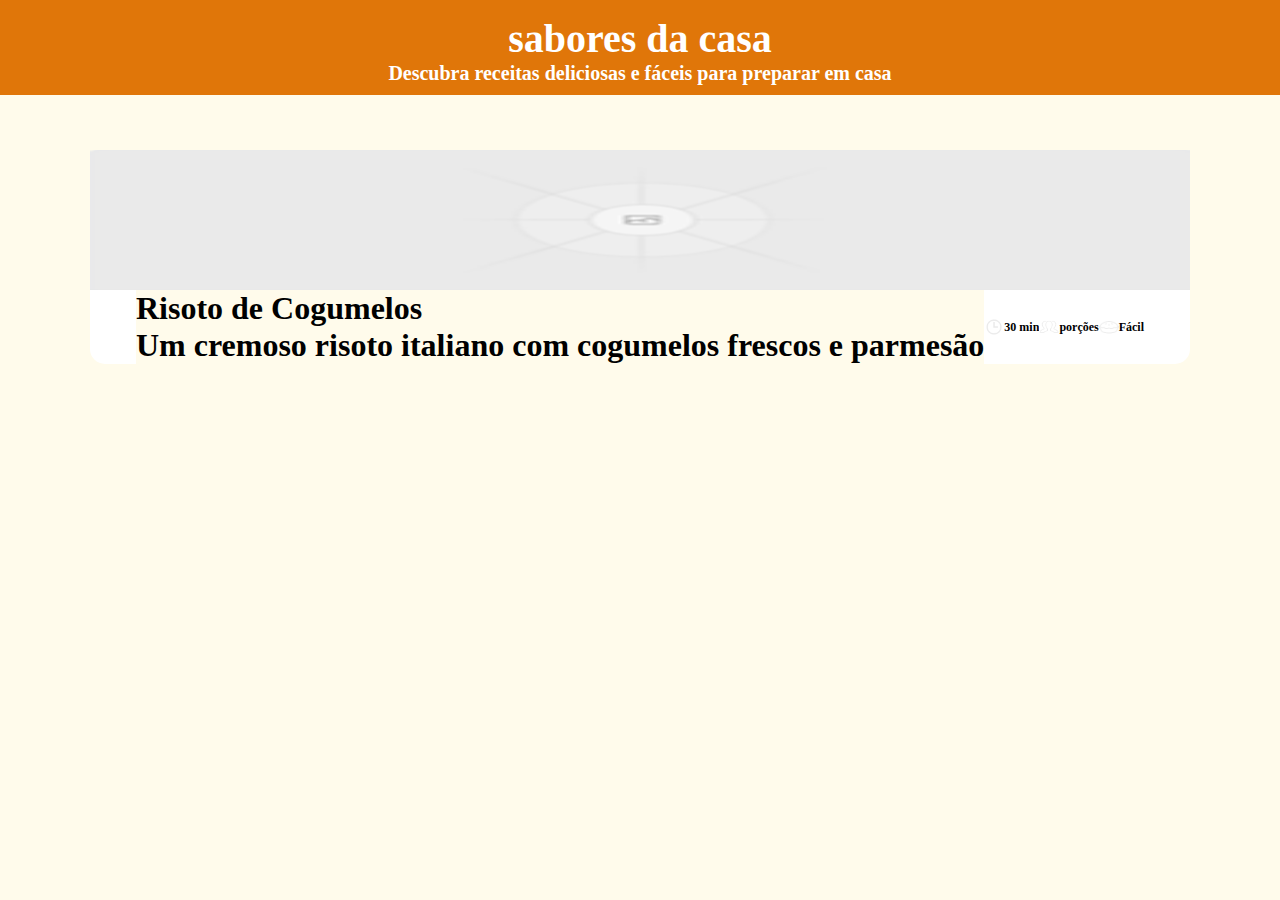
==== index.html @ 42d72454 "primeiro" ====
<!DOCTYPE html>
<html lang="pt-br">
<head>
    <meta charset="UTF-8">
    <meta name="viewport" content="width=device-width, initial-scale=1.0">
    <link rel="stylesheet" href="estilo.css">
    <title>sabores da casa</title>
</head>
<body>
    <header class="header-estilo">
        <h1 class="header_sabor">sabores da casa</h1>
        <h1 class="header_descu">Descubra receitas deliciosas e fáceis para preparar em casa</h1>
    </header>    

    <main class="main-produtos">
        <div class="adiciona-div1">
            <div class="adiciona">
                <img class="pao" src="./img/thumbnail 1.png">
                <div>
                <h1>Risoto de Cogumelos </h1>
                <h1>Um cremoso risoto italiano com 
                cogumelos frescos e parmesão</h1>
                </div>
                <div class="grupo-icon">
                    <div class="grupo-icon1">
                        <img class="img-icon" src="./img/rel.png">
                        <h1 class="h1-icon">30 min</h1>
                    </div>
                    <div class="grupo-icon1">
                        <img class="img-icon" src="./img/pes.png">
                        <h1 class="h1-icon">porções</h1>
                    </div>
                    <div class="grupo-icon1">
                        <img class="img-icon" src="./img/tor.png">
                        <h1 class="h1-icon">Fácil</h1>
                    </div>
                </div>
            </div>
        </div>
    </main>
</body>
</html>
---- estilo.css ----
*{
    margin: 0;
    font-family: 'Roboto';
    background-color: #fffbeb;
}
.header-estilo{
    background-color: #E07609;
    text-align: center;
    border: 10px solid #E07609;
    color: #FFFFFF;
}
.header_sabor{
    background-color: #E07609;
    margin-top: 5px;
    font-size: 40px;
}
.header_descu{
    background-color: #E07609;
    font-size: 20px;
}
.main_recei{
    color:#92400e ;
    text-align: center;
}
.main-produtos {
    flex: 1;
}
.adiciona-div1{
    margin: 90px;
    margin-top: 55px;
}
.adiciona{
    border-radius: 15px;
    /* height: 280px; */
    /* width: 220px; */
    background-color: #FFFFFF;
    /* margin-top: 5px; */
    /* font-size: 10px; */
    display: flex;
    flex-wrap: wrap;
    justify-content: center;
    /* font-family: "Julius Sans One", serif; */
    font-weight: 600;
    font-style: normal;
    justify-content: center;
    font-style: normal;
    justify-content: center;
    align-content: center;
}
.pao{
    /* margin-top: 15px; */
    height: 140px;
    width: 100%;
}
.ponto-adic{
    font-size: 8px;
    margin-top: 20px;
}
.img-icon{
    width: 20px;
    background-color: #FFFFFF;
}
.h1-icon{
    font-size: 12px;
    background-color: #FFFFFF;
}
.grupo-icon{
    display: flex;
    background-color: #FFFFFF;
} 
.grupo-icon1{
    background-color: #FFFFFF;
    display: flex;
    align-items: center;
}
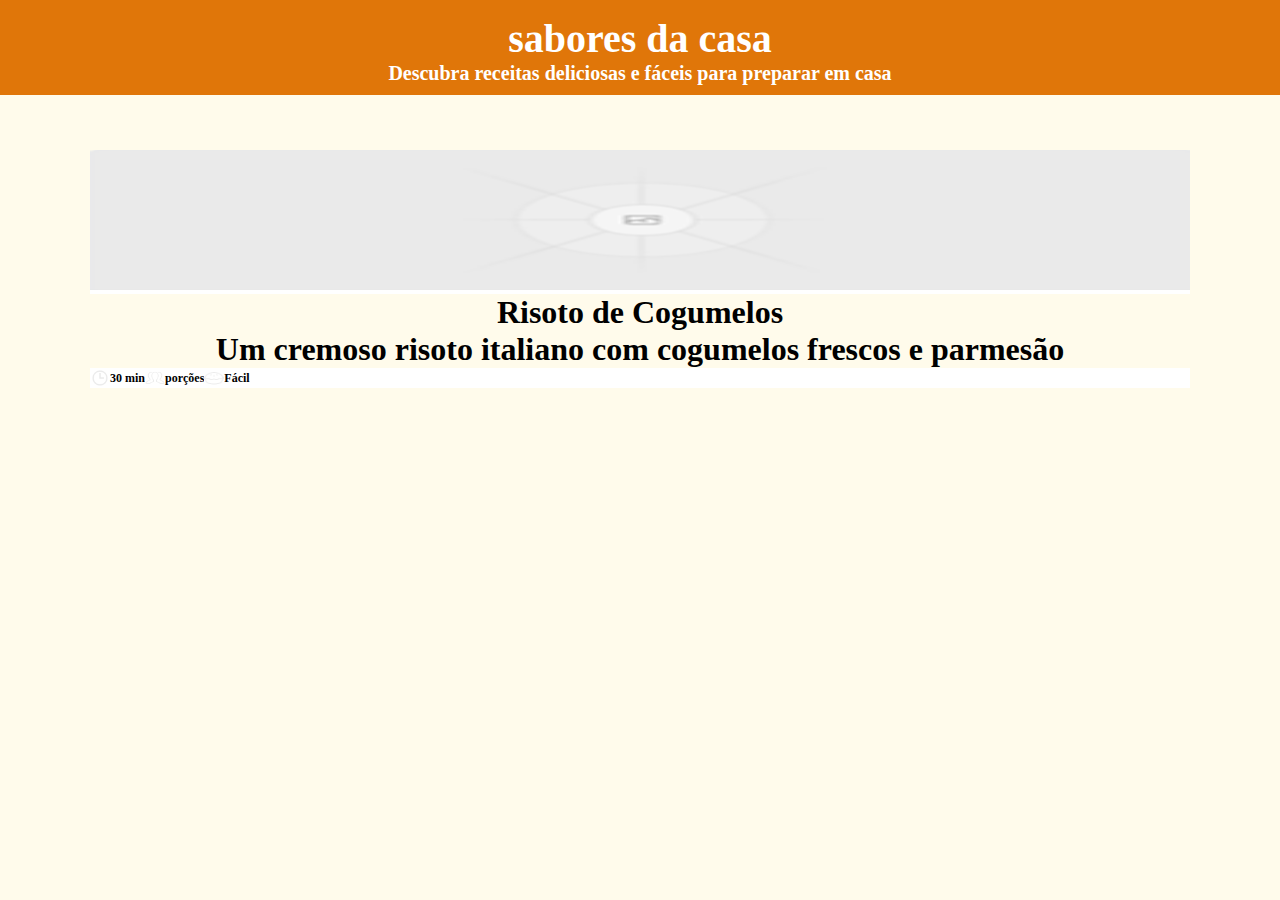
==== commit 37148440: "novo" ====
--- a/index.html
+++ b/index.html
@@ -16,7 +16,7 @@
         <div class="adiciona-div1">
             <div class="adiciona">
                 <img class="pao" src="./img/thumbnail 1.png">
-                <div>
+                <div class="texto-pro">
                 <h1>Risoto de Cogumelos </h1>
                 <h1>Um cremoso risoto italiano com 
                 cogumelos frescos e parmesão</h1>
--- a/estilo.css
+++ b/estilo.css
@@ -36,7 +36,7 @@
     background-color: #FFFFFF;
     /* margin-top: 5px; */
     /* font-size: 10px; */
-    display: flex;
+    /* display: flex; */
     flex-wrap: wrap;
     justify-content: center;
     /* font-family: "Julius Sans One", serif; */
@@ -73,3 +73,6 @@
     display: flex;
     align-items: center;
 } 
+.texto-pro{
+    text-align: center;
+}
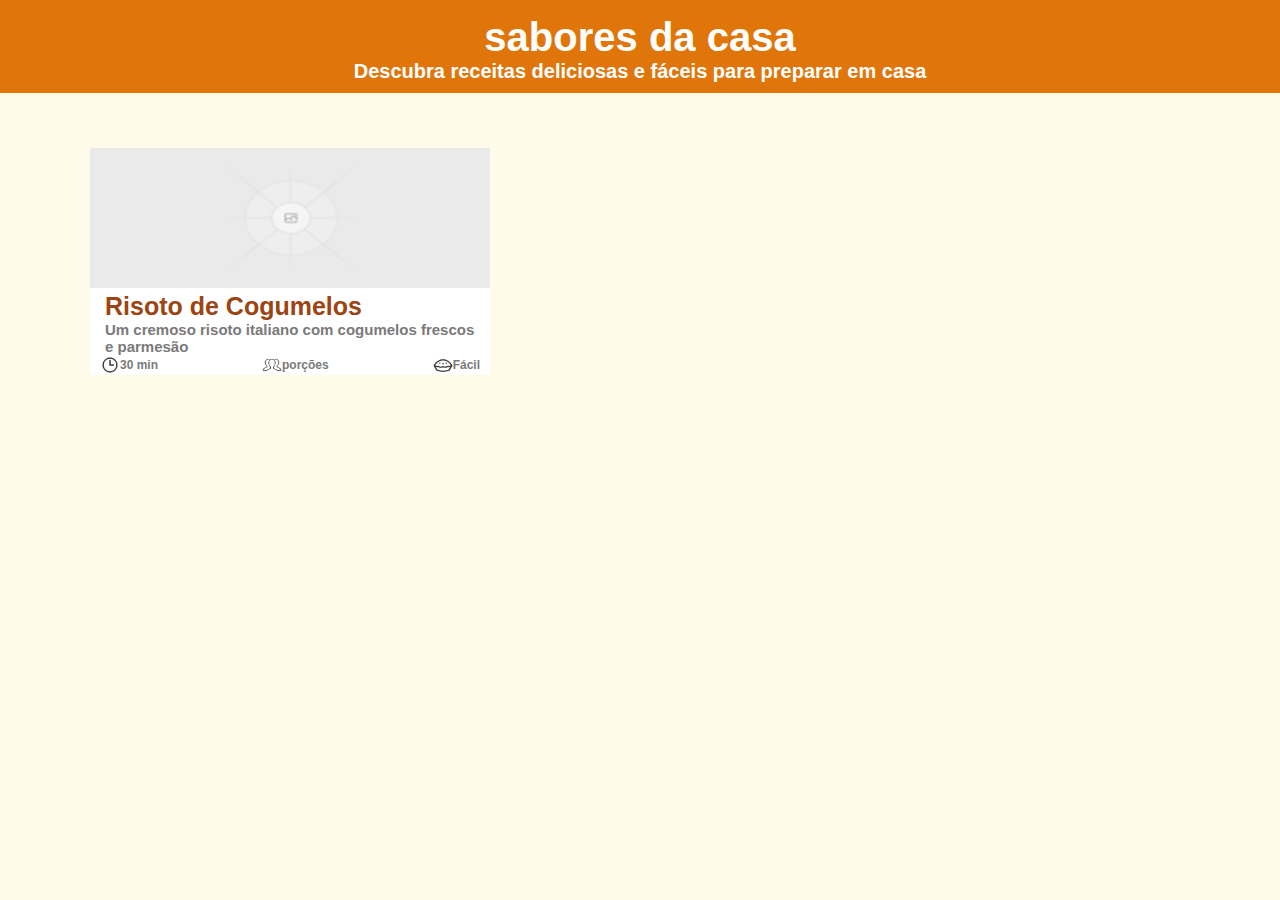
==== commit b12219b1: "nooovo" ====
--- a/index.html
+++ b/index.html
@@ -16,9 +16,10 @@
         <div class="adiciona-div1">
             <div class="adiciona">
                 <img class="pao" src="./img/thumbnail 1.png">
+                <div class="texto-pro1">
                 <div class="texto-pro">
-                <h1>Risoto de Cogumelos </h1>
-                <h1>Um cremoso risoto italiano com 
+                <h1 class="cima">Risoto de Cogumelos </h1>
+                <h1 class="baixo">Um cremoso risoto italiano com 
                 cogumelos frescos e parmesão</h1>
                 </div>
                 <div class="grupo-icon">
@@ -36,6 +37,7 @@
                     </div>
                 </div>
             </div>
+            </div>
         </div>
     </main>
 </body>
--- a/estilo.css
+++ b/estilo.css
@@ -1,7 +1,10 @@
 *{
     margin: 0;
-    font-family: 'Roboto';
-    background-color: #fffbeb;
+    font-family: sans-serif;
+    background-color: #FFFBEB;
+}
+:root{
+    --tamanho:400px;
 }
 .header-estilo{
     background-color: #E07609;
@@ -30,10 +33,11 @@
     margin-top: 55px;
 }
 .adiciona{
+    width: var(--tamanho);
     border-radius: 15px;
     /* height: 280px; */
     /* width: 220px; */
-    background-color: #FFFFFF;
+    background-color: #ffffff;
     /* margin-top: 5px; */
     /* font-size: 10px; */
     /* display: flex; */
@@ -50,7 +54,7 @@
 .pao{
     /* margin-top: 15px; */
     height: 140px;
-    width: 100%;
+    width: var(--tamanho);
 }
 .ponto-adic{
     font-size: 8px;
@@ -62,11 +66,14 @@
 }
 .h1-icon{
     font-size: 12px;
+    color: #7A7A7A;
     background-color: #FFFFFF;
 }
 .grupo-icon{
     display: flex;
     background-color: #FFFFFF;
+    justify-content: space-between;    
+    width: 95%;
 } 
 .grupo-icon1{
     background-color: #FFFFFF;
@@ -74,5 +81,30 @@
     align-items: center;
 } 
 .texto-pro{
-    text-align: center;
+    /* text-align: center; */
+    /* margin-left: 15px;
+    display: flex;
+    flex-wrap: wrap;
+    justify-content: flex-start; */
+    background-color: #ffffff;
+    margin-left: 15px;
+    margin-right: 15px;
 }
+.texto-pro1{
+    display: flex;
+    /* flex-wrap: wrap; */
+    /* justify-content: space-evenly; */
+    background-color: #ffffff;
+    flex-direction: column;
+    align-items: center;
+}
+.cima{
+    font-size: 25px;
+    color: #9C4512;
+    background-color: #ffffff;
+}
+.baixo{
+    font-size: 15px;
+    color: #7A7A7A;
+    background-color: #ffffff;
+}
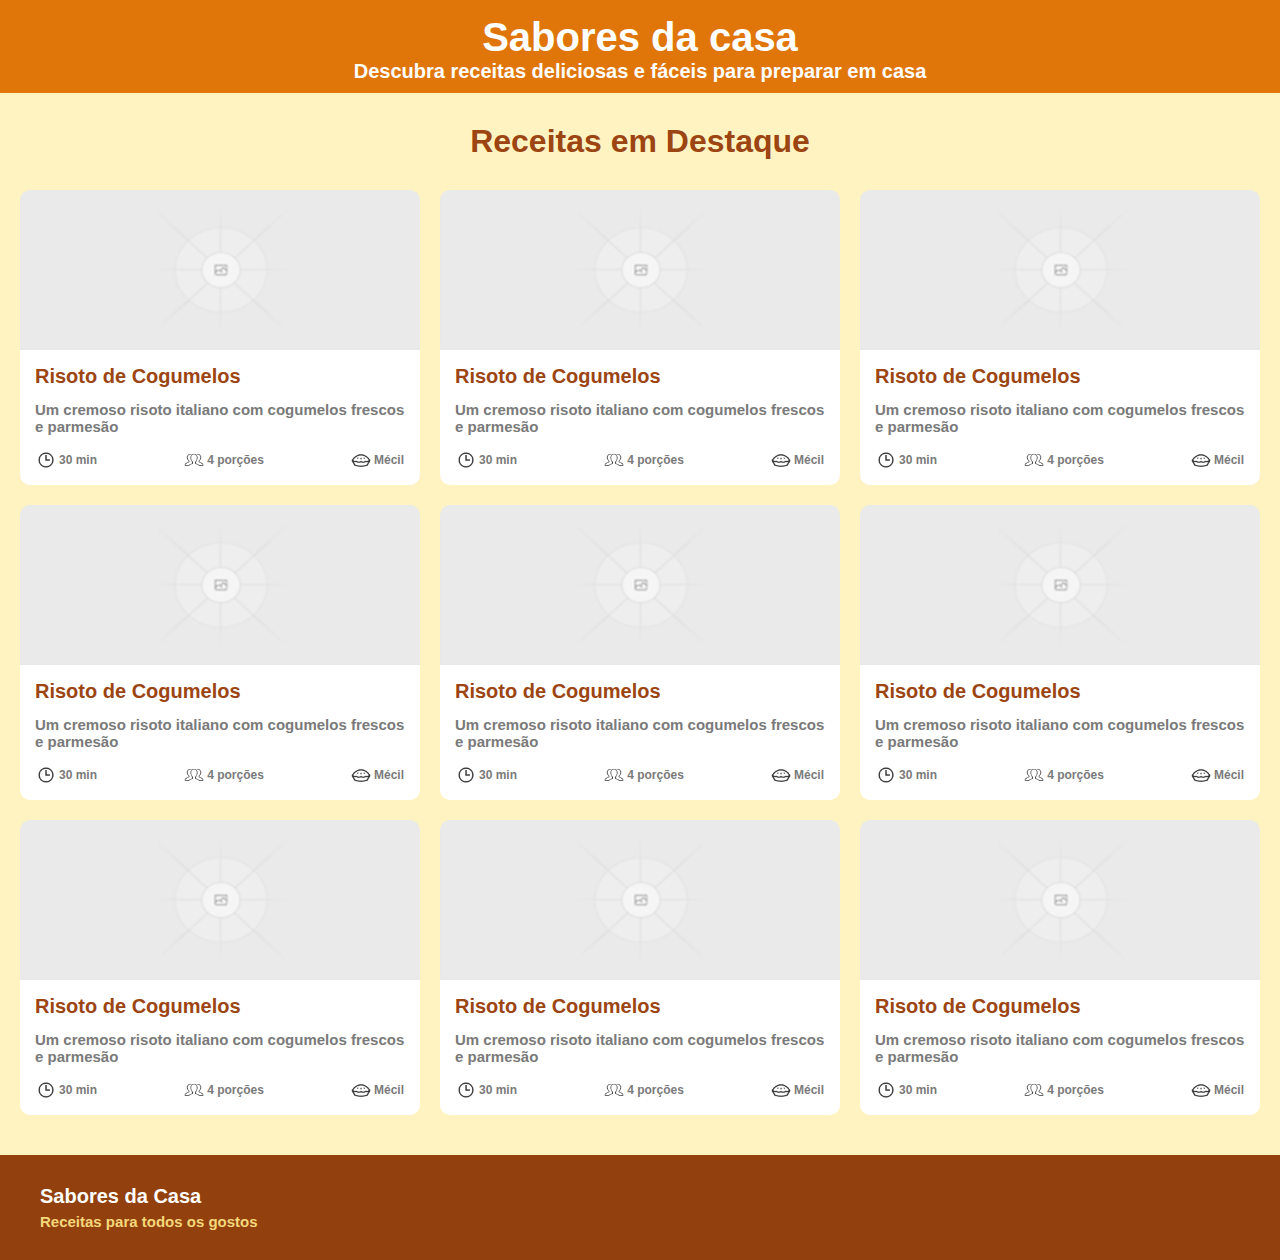
==== commit de48aed8: "novagv" ====
--- a/index.html
+++ b/index.html
@@ -1,44 +1,290 @@
 <!DOCTYPE html>
 <html lang="pt-br">
+
 <head>
     <meta charset="UTF-8">
     <meta name="viewport" content="width=device-width, initial-scale=1.0">
     <link rel="stylesheet" href="estilo.css">
     <title>sabores da casa</title>
 </head>
+
 <body>
     <header class="header-estilo">
-        <h1 class="header_sabor">sabores da casa</h1>
+        <h1 class="header_sabor">Sabores da casa</h1>
         <h1 class="header_descu">Descubra receitas deliciosas e fáceis para preparar em casa</h1>
-    </header>    
-
+    </header>
+    <div class="h1-destaque">
+        <h1>Receitas em Destaque</h1>
+    </div>
     <main class="main-produtos">
-        <div class="adiciona-div1">
-            <div class="adiciona">
-                <img class="pao" src="./img/thumbnail 1.png">
-                <div class="texto-pro1">
-                <div class="texto-pro">
-                <h1 class="cima">Risoto de Cogumelos </h1>
-                <h1 class="baixo">Um cremoso risoto italiano com 
-                cogumelos frescos e parmesão</h1>
-                </div>
-                <div class="grupo-icon">
-                    <div class="grupo-icon1">
-                        <img class="img-icon" src="./img/rel.png">
-                        <h1 class="h1-icon">30 min</h1>
-                    </div>
-                    <div class="grupo-icon1">
-                        <img class="img-icon" src="./img/pes.png">
-                        <h1 class="h1-icon">porções</h1>
-                    </div>
-                    <div class="grupo-icon1">
-                        <img class="img-icon" src="./img/tor.png">
-                        <h1 class="h1-icon">Fácil</h1>
-                    </div>
-                </div>
-            </div>
-            </div>
+        <a href="./receita.html">
+            <div class="adiciona-div1">
+                <div class="adiciona">
+                    <img class="pao" src="./img/thumbnail 1.png">
+                    <div class="texto-pro1">
+                        <div class="texto-pro">
+                            <h1 class="cima">Risoto de Cogumelos </h1>
+                            <h1 class="baixo">Um cremoso risoto italiano com
+                                cogumelos frescos e parmesão</h1>
+                        </div>
+                        <div class="grupo-icon">
+                            <div class="grupo-icon1">
+                                <img class="img-icon" src="./img/rel.png">
+                                <h1 class="h1-icon">30 min</h1>
+                            </div>
+                            <div class="grupo-icon1">
+                                <img class="img-icon" src="./img/pes.png">
+                                <h1 class="h1-icon">4 porções</h1>
+                            </div>
+                            <div class="grupo-icon1">
+                                <img class="img-icon" src="./img/tor.png">
+                                <h1 class="h1-icon">Mécil</h1>
+                            </div>
+                        </div>
+                    </div>
+                </div>
+            </div>
+        </a>
+
+        <a href="">
+            <div class="adiciona-div1">
+                <div class="adiciona">
+                    <img class="pao" src="./img/thumbnail 1.png">
+                    <div class="texto-pro1">
+                        <div class="texto-pro">
+                            <h1 class="cima">Risoto de Cogumelos </h1>
+                            <h1 class="baixo">Um cremoso risoto italiano com
+                                cogumelos frescos e parmesão</h1>
+                        </div>
+                        <div class="grupo-icon">
+                            <div class="grupo-icon1">
+                                <img class="img-icon" src="./img/rel.png">
+                                <h1 class="h1-icon">30 min</h1>
+                            </div>
+                            <div class="grupo-icon1">
+                                <img class="img-icon" src="./img/pes.png">
+                                <h1 class="h1-icon">4 porções</h1>
+                            </div>
+                            <div class="grupo-icon1">
+                                <img class="img-icon" src="./img/tor.png">
+                                <h1 class="h1-icon">Mécil</h1>
+                            </div>
+                        </div>
+                    </div>
+                </div>
+            </div>
+        </a>
+
+        <a href="">
+            <div class="adiciona-div1">
+                <div class="adiciona">
+                    <img class="pao" src="./img/thumbnail 1.png">
+                    <div class="texto-pro1">
+                        <div class="texto-pro">
+                            <h1 class="cima">Risoto de Cogumelos </h1>
+                            <h1 class="baixo">Um cremoso risoto italiano com
+                                cogumelos frescos e parmesão</h1>
+                        </div>
+                        <div class="grupo-icon">
+                            <div class="grupo-icon1">
+                                <img class="img-icon" src="./img/rel.png">
+                                <h1 class="h1-icon">30 min</h1>
+                            </div>
+                            <div class="grupo-icon1">
+                                <img class="img-icon" src="./img/pes.png">
+                                <h1 class="h1-icon">4 porções</h1>
+                            </div>
+                            <div class="grupo-icon1">
+                                <img class="img-icon" src="./img/tor.png">
+                                <h1 class="h1-icon">Mécil</h1>
+                            </div>
+                        </div>
+                    </div>
+                </div>
+            </div>
+        </a>
+
+        <a href="">
+            <div class="adiciona-div1">
+                <div class="adiciona">
+                    <img class="pao" src="./img/thumbnail 1.png">
+                    <div class="texto-pro1">
+                        <div class="texto-pro">
+                            <h1 class="cima">Risoto de Cogumelos </h1>
+                            <h1 class="baixo">Um cremoso risoto italiano com
+                                cogumelos frescos e parmesão</h1>
+                        </div>
+                        <div class="grupo-icon">
+                            <div class="grupo-icon1">
+                                <img class="img-icon" src="./img/rel.png">
+                                <h1 class="h1-icon">30 min</h1>
+                            </div>
+                            <div class="grupo-icon1">
+                                <img class="img-icon" src="./img/pes.png">
+                                <h1 class="h1-icon">4 porções</h1>
+                            </div>
+                            <div class="grupo-icon1">
+                                <img class="img-icon" src="./img/tor.png">
+                                <h1 class="h1-icon">Mécil</h1>
+                            </div>
+                        </div>
+                    </div>
+                </div>
+            </div>
+        </a>
+
+        <a href="">
+            <div class="adiciona-div1">
+                <div class="adiciona">
+                    <img class="pao" src="./img/thumbnail 1.png">
+                    <div class="texto-pro1">
+                        <div class="texto-pro">
+                            <h1 class="cima">Risoto de Cogumelos </h1>
+                            <h1 class="baixo">Um cremoso risoto italiano com
+                                cogumelos frescos e parmesão</h1>
+                        </div>
+                        <div class="grupo-icon">
+                            <div class="grupo-icon1">
+                                <img class="img-icon" src="./img/rel.png">
+                                <h1 class="h1-icon">30 min</h1>
+                            </div>
+                            <div class="grupo-icon1">
+                                <img class="img-icon" src="./img/pes.png">
+                                <h1 class="h1-icon">4 porções</h1>
+                            </div>
+                            <div class="grupo-icon1">
+                                <img class="img-icon" src="./img/tor.png">
+                                <h1 class="h1-icon">Mécil</h1>
+                            </div>
+                        </div>
+                    </div>
+                </div>
+            </div>
+        </a>
+
+        <a href="">
+            <div class="adiciona-div1">
+                <div class="adiciona">
+                    <img class="pao" src="./img/thumbnail 1.png">
+                    <div class="texto-pro1">
+                        <div class="texto-pro">
+                            <h1 class="cima">Risoto de Cogumelos </h1>
+                            <h1 class="baixo">Um cremoso risoto italiano com
+                                cogumelos frescos e parmesão</h1>
+                        </div>
+                        <div class="grupo-icon">
+                            <div class="grupo-icon1">
+                                <img class="img-icon" src="./img/rel.png">
+                                <h1 class="h1-icon">30 min</h1>
+                            </div>
+                            <div class="grupo-icon1">
+                                <img class="img-icon" src="./img/pes.png">
+                                <h1 class="h1-icon">4 porções</h1>
+                            </div>
+                            <div class="grupo-icon1">
+                                <img class="img-icon" src="./img/tor.png">
+                                <h1 class="h1-icon">Mécil</h1>
+                            </div>
+                        </div>
+                    </div>
+                </div>
+            </div>
+        </a>
+
+        <a href="">
+            <div class="adiciona-div1">
+                <div class="adiciona">
+                    <img class="pao" src="./img/thumbnail 1.png">
+                    <div class="texto-pro1">
+                        <div class="texto-pro">
+                            <h1 class="cima">Risoto de Cogumelos </h1>
+                            <h1 class="baixo">Um cremoso risoto italiano com
+                                cogumelos frescos e parmesão</h1>
+                        </div>
+                        <div class="grupo-icon">
+                            <div class="grupo-icon1">
+                                <img class="img-icon" src="./img/rel.png">
+                                <h1 class="h1-icon">30 min</h1>
+                            </div>
+                            <div class="grupo-icon1">
+                                <img class="img-icon" src="./img/pes.png">
+                                <h1 class="h1-icon">4 porções</h1>
+                            </div>
+                            <div class="grupo-icon1">
+                                <img class="img-icon" src="./img/tor.png">
+                                <h1 class="h1-icon">Mécil</h1>
+                            </div>
+                        </div>
+                    </div>
+                </div>
+            </div>
+        </a>
+
+        <a href="">
+            <div class="adiciona-div1">
+                <div class="adiciona">
+                    <img class="pao" src="./img/thumbnail 1.png">
+                    <div class="texto-pro1">
+                        <div class="texto-pro">
+                            <h1 class="cima">Risoto de Cogumelos </h1>
+                            <h1 class="baixo">Um cremoso risoto italiano com
+                                cogumelos frescos e parmesão</h1>
+                        </div>
+                        <div class="grupo-icon">
+                            <div class="grupo-icon1">
+                                <img class="img-icon" src="./img/rel.png">
+                                <h1 class="h1-icon">30 min</h1>
+                            </div>
+                            <div class="grupo-icon1">
+                                <img class="img-icon" src="./img/pes.png">
+                                <h1 class="h1-icon">4 porções</h1>
+                            </div>
+                            <div class="grupo-icon1">
+                                <img class="img-icon" src="./img/tor.png">
+                                <h1 class="h1-icon">Mécil</h1>
+                            </div>
+                        </div>
+                    </div>
+                </div>
+            </div>
+        </a>
+
+        <a href="">
+            <div class="adiciona-div1">
+                <div class="adiciona">
+                    <img class="pao" src="./img/thumbnail 1.png">
+                    <div class="texto-pro1">
+                        <div class="texto-pro">
+                            <h1 class="cima">Risoto de Cogumelos </h1>
+                            <h1 class="baixo">Um cremoso risoto italiano com
+                                cogumelos frescos e parmesão</h1>
+                        </div>
+                        <div class="grupo-icon">
+                            <div class="grupo-icon1">
+                                <img class="img-icon" src="./img/rel.png">
+                                <h1 class="h1-icon">30 min</h1>
+                            </div>
+                            <div class="grupo-icon1">
+                                <img class="img-icon" src="./img/pes.png">
+                                <h1 class="h1-icon">4 porções</h1>
+                            </div>
+                            <div class="grupo-icon1">
+                                <img class="img-icon" src="./img/tor.png">
+                                <h1 class="h1-icon">Mécil</h1>
+                            </div>
+                        </div>
+                    </div>
+                </div>
+            </div>
+        </a>
+
+    </main>
+    <footer>
+        <div class="footer">
+            <h1 class="h1-sabo">Sabores da Casa</h1>
+            <h1 class="h1-rece">Receitas para todos os gostos</h1>
         </div>
-    </main>
+    </footer>
 </body>
+
 </html>--- a/estilo.css
+++ b/estilo.css
@@ -1,7 +1,10 @@
 *{
     margin: 0;
     font-family: sans-serif;
-    background-color: #FFFBEB;
+    background-color: #FFF3C2;
+}
+a {
+    text-decoration: none;
 }
 :root{
     --tamanho:400px;
@@ -26,11 +29,16 @@
     text-align: center;
 }
 .main-produtos {
-    flex: 1;
+    /* flex: 1; */
+    display: flex;
+    flex-wrap: wrap;
+    /* justify-content: space-evenly;  */
+    justify-content: center;
+    gap: 20px;
 }
 .adiciona-div1{
-    margin: 90px;
-    margin-top: 55px;
+    /* margin: 90px;
+    margin-top: 55px; */
 }
 .adiciona{
     width: var(--tamanho);
@@ -52,8 +60,10 @@
     align-content: center;
 }
 .pao{
+    border-top-left-radius: 10px;
+    border-top-right-radius: 10px;
     /* margin-top: 15px; */
-    height: 140px;
+    height: 160px;
     width: var(--tamanho);
 }
 .ponto-adic{
@@ -65,15 +75,18 @@
     background-color: #FFFFFF;
 }
 .h1-icon{
+    margin-left: 3px;
     font-size: 12px;
     color: #7A7A7A;
     background-color: #FFFFFF;
 }
 .grupo-icon{
+    margin-top: 15px;
     display: flex;
     background-color: #FFFFFF;
     justify-content: space-between;    
-    width: 95%;
+    width: 92%;
+    margin-bottom: 15px;
 } 
 .grupo-icon1{
     background-color: #FFFFFF;
@@ -91,6 +104,8 @@
     margin-right: 15px;
 }
 .texto-pro1{
+    border-bottom-right-radius: 10px;
+    border-bottom-left-radius: 10px;
     display: flex;
     /* flex-wrap: wrap; */
     /* justify-content: space-evenly; */
@@ -99,12 +114,56 @@
     align-items: center;
 }
 .cima{
-    font-size: 25px;
+    margin-top: 10px;
+    font-size: 20px;
     color: #9C4512;
     background-color: #ffffff;
 }
 .baixo{
+    margin-top: 13px;
     font-size: 15px;
     color: #7A7A7A;
     background-color: #ffffff;
 }
+.h1-destaque{
+    text-align: center;
+    margin: 30px;
+    color: #9C4512;
+}
+.h1-sabo{
+    color: #FFFFFF;
+    font-size: 20px;
+    background-color: #92400E;
+}
+.h1-rece{
+    color: #F5D87A;
+    margin-top: 5px;
+    font-size: 15px;
+    background-color: #92400E;
+}
+.footer{
+    /* margin-left: 15px; */
+    background-color: #92400E;
+}
+footer{
+    margin-top: 40px;
+    background-color: #92400E;
+    border: 30px solid #92400E;
+    border-left-width: 40px;
+}
+a{
+    display: inline-block; /* Permite transformações */
+    text-decoration: none;
+    color: blue;
+    font-size: 18px;
+    font-weight: bold;
+    transition: transform 0.3s ease; /* Suaviza o movimento */
+}
+a:hover{
+    transform: translateY(10px); /* Move 10px para baixo */
+    color: red; /* Muda a cor ao passar o mouse */
+}
+
+/* main{
+    background-color: #FFF3C2;
+} */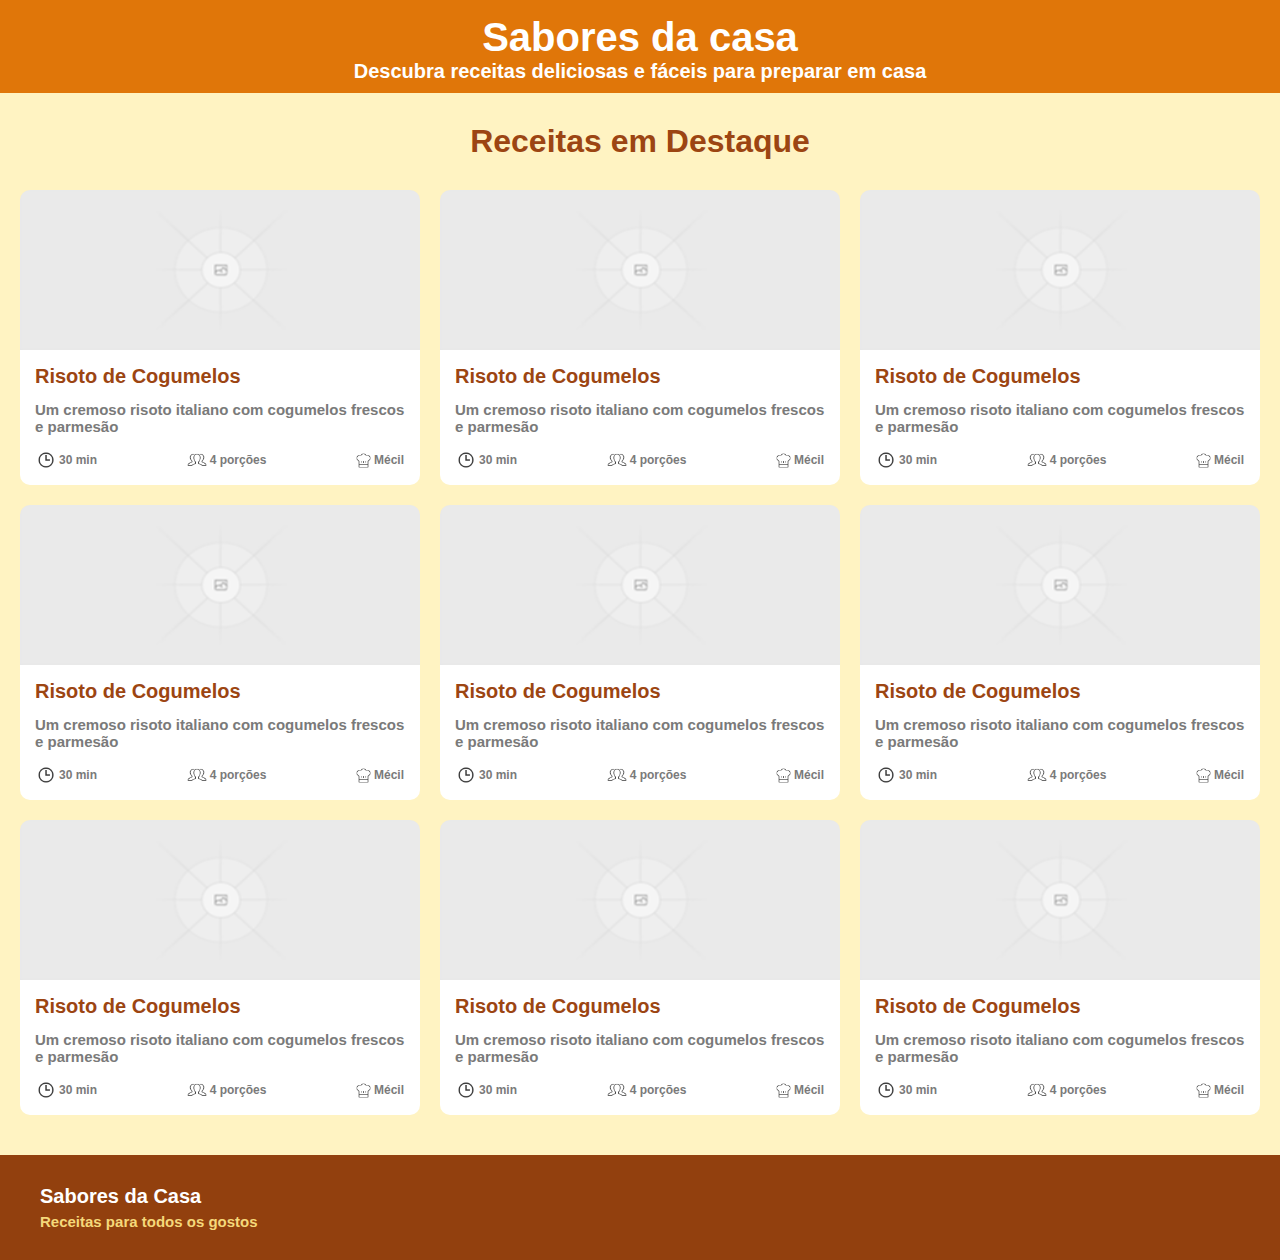
==== commit 471b6d62: "nonomo" ====
--- a/index.html
+++ b/index.html
@@ -37,239 +37,239 @@
                                 <h1 class="h1-icon">4 porções</h1>
                             </div>
                             <div class="grupo-icon1">
-                                <img class="img-icon" src="./img/tor.png">
-                                <h1 class="h1-icon">Mécil</h1>
-                            </div>
-                        </div>
-                    </div>
-                </div>
-            </div>
-        </a>
-
-        <a href="">
-            <div class="adiciona-div1">
-                <div class="adiciona">
-                    <img class="pao" src="./img/thumbnail 1.png">
-                    <div class="texto-pro1">
-                        <div class="texto-pro">
-                            <h1 class="cima">Risoto de Cogumelos </h1>
-                            <h1 class="baixo">Um cremoso risoto italiano com
-                                cogumelos frescos e parmesão</h1>
-                        </div>
-                        <div class="grupo-icon">
-                            <div class="grupo-icon1">
-                                <img class="img-icon" src="./img/rel.png">
-                                <h1 class="h1-icon">30 min</h1>
-                            </div>
-                            <div class="grupo-icon1">
-                                <img class="img-icon" src="./img/pes.png">
-                                <h1 class="h1-icon">4 porções</h1>
-                            </div>
-                            <div class="grupo-icon1">
-                                <img class="img-icon" src="./img/tor.png">
-                                <h1 class="h1-icon">Mécil</h1>
-                            </div>
-                        </div>
-                    </div>
-                </div>
-            </div>
-        </a>
-
-        <a href="">
-            <div class="adiciona-div1">
-                <div class="adiciona">
-                    <img class="pao" src="./img/thumbnail 1.png">
-                    <div class="texto-pro1">
-                        <div class="texto-pro">
-                            <h1 class="cima">Risoto de Cogumelos </h1>
-                            <h1 class="baixo">Um cremoso risoto italiano com
-                                cogumelos frescos e parmesão</h1>
-                        </div>
-                        <div class="grupo-icon">
-                            <div class="grupo-icon1">
-                                <img class="img-icon" src="./img/rel.png">
-                                <h1 class="h1-icon">30 min</h1>
-                            </div>
-                            <div class="grupo-icon1">
-                                <img class="img-icon" src="./img/pes.png">
-                                <h1 class="h1-icon">4 porções</h1>
-                            </div>
-                            <div class="grupo-icon1">
-                                <img class="img-icon" src="./img/tor.png">
-                                <h1 class="h1-icon">Mécil</h1>
-                            </div>
-                        </div>
-                    </div>
-                </div>
-            </div>
-        </a>
-
-        <a href="">
-            <div class="adiciona-div1">
-                <div class="adiciona">
-                    <img class="pao" src="./img/thumbnail 1.png">
-                    <div class="texto-pro1">
-                        <div class="texto-pro">
-                            <h1 class="cima">Risoto de Cogumelos </h1>
-                            <h1 class="baixo">Um cremoso risoto italiano com
-                                cogumelos frescos e parmesão</h1>
-                        </div>
-                        <div class="grupo-icon">
-                            <div class="grupo-icon1">
-                                <img class="img-icon" src="./img/rel.png">
-                                <h1 class="h1-icon">30 min</h1>
-                            </div>
-                            <div class="grupo-icon1">
-                                <img class="img-icon" src="./img/pes.png">
-                                <h1 class="h1-icon">4 porções</h1>
-                            </div>
-                            <div class="grupo-icon1">
-                                <img class="img-icon" src="./img/tor.png">
-                                <h1 class="h1-icon">Mécil</h1>
-                            </div>
-                        </div>
-                    </div>
-                </div>
-            </div>
-        </a>
-
-        <a href="">
-            <div class="adiciona-div1">
-                <div class="adiciona">
-                    <img class="pao" src="./img/thumbnail 1.png">
-                    <div class="texto-pro1">
-                        <div class="texto-pro">
-                            <h1 class="cima">Risoto de Cogumelos </h1>
-                            <h1 class="baixo">Um cremoso risoto italiano com
-                                cogumelos frescos e parmesão</h1>
-                        </div>
-                        <div class="grupo-icon">
-                            <div class="grupo-icon1">
-                                <img class="img-icon" src="./img/rel.png">
-                                <h1 class="h1-icon">30 min</h1>
-                            </div>
-                            <div class="grupo-icon1">
-                                <img class="img-icon" src="./img/pes.png">
-                                <h1 class="h1-icon">4 porções</h1>
-                            </div>
-                            <div class="grupo-icon1">
-                                <img class="img-icon" src="./img/tor.png">
-                                <h1 class="h1-icon">Mécil</h1>
-                            </div>
-                        </div>
-                    </div>
-                </div>
-            </div>
-        </a>
-
-        <a href="">
-            <div class="adiciona-div1">
-                <div class="adiciona">
-                    <img class="pao" src="./img/thumbnail 1.png">
-                    <div class="texto-pro1">
-                        <div class="texto-pro">
-                            <h1 class="cima">Risoto de Cogumelos </h1>
-                            <h1 class="baixo">Um cremoso risoto italiano com
-                                cogumelos frescos e parmesão</h1>
-                        </div>
-                        <div class="grupo-icon">
-                            <div class="grupo-icon1">
-                                <img class="img-icon" src="./img/rel.png">
-                                <h1 class="h1-icon">30 min</h1>
-                            </div>
-                            <div class="grupo-icon1">
-                                <img class="img-icon" src="./img/pes.png">
-                                <h1 class="h1-icon">4 porções</h1>
-                            </div>
-                            <div class="grupo-icon1">
-                                <img class="img-icon" src="./img/tor.png">
-                                <h1 class="h1-icon">Mécil</h1>
-                            </div>
-                        </div>
-                    </div>
-                </div>
-            </div>
-        </a>
-
-        <a href="">
-            <div class="adiciona-div1">
-                <div class="adiciona">
-                    <img class="pao" src="./img/thumbnail 1.png">
-                    <div class="texto-pro1">
-                        <div class="texto-pro">
-                            <h1 class="cima">Risoto de Cogumelos </h1>
-                            <h1 class="baixo">Um cremoso risoto italiano com
-                                cogumelos frescos e parmesão</h1>
-                        </div>
-                        <div class="grupo-icon">
-                            <div class="grupo-icon1">
-                                <img class="img-icon" src="./img/rel.png">
-                                <h1 class="h1-icon">30 min</h1>
-                            </div>
-                            <div class="grupo-icon1">
-                                <img class="img-icon" src="./img/pes.png">
-                                <h1 class="h1-icon">4 porções</h1>
-                            </div>
-                            <div class="grupo-icon1">
-                                <img class="img-icon" src="./img/tor.png">
-                                <h1 class="h1-icon">Mécil</h1>
-                            </div>
-                        </div>
-                    </div>
-                </div>
-            </div>
-        </a>
-
-        <a href="">
-            <div class="adiciona-div1">
-                <div class="adiciona">
-                    <img class="pao" src="./img/thumbnail 1.png">
-                    <div class="texto-pro1">
-                        <div class="texto-pro">
-                            <h1 class="cima">Risoto de Cogumelos </h1>
-                            <h1 class="baixo">Um cremoso risoto italiano com
-                                cogumelos frescos e parmesão</h1>
-                        </div>
-                        <div class="grupo-icon">
-                            <div class="grupo-icon1">
-                                <img class="img-icon" src="./img/rel.png">
-                                <h1 class="h1-icon">30 min</h1>
-                            </div>
-                            <div class="grupo-icon1">
-                                <img class="img-icon" src="./img/pes.png">
-                                <h1 class="h1-icon">4 porções</h1>
-                            </div>
-                            <div class="grupo-icon1">
-                                <img class="img-icon" src="./img/tor.png">
-                                <h1 class="h1-icon">Mécil</h1>
-                            </div>
-                        </div>
-                    </div>
-                </div>
-            </div>
-        </a>
-
-        <a href="">
-            <div class="adiciona-div1">
-                <div class="adiciona">
-                    <img class="pao" src="./img/thumbnail 1.png">
-                    <div class="texto-pro1">
-                        <div class="texto-pro">
-                            <h1 class="cima">Risoto de Cogumelos </h1>
-                            <h1 class="baixo">Um cremoso risoto italiano com
-                                cogumelos frescos e parmesão</h1>
-                        </div>
-                        <div class="grupo-icon">
-                            <div class="grupo-icon1">
-                                <img class="img-icon" src="./img/rel.png">
-                                <h1 class="h1-icon">30 min</h1>
-                            </div>
-                            <div class="grupo-icon1">
-                                <img class="img-icon" src="./img/pes.png">
-                                <h1 class="h1-icon">4 porções</h1>
-                            </div>
-                            <div class="grupo-icon1">
-                                <img class="img-icon" src="./img/tor.png">
+                                <img class="img-icone" src="./img/ch.png">
+                                <h1 class="h1-icon">Mécil</h1>
+                            </div>
+                        </div>
+                    </div>
+                </div>
+            </div>
+        </a>
+
+        <a href="">
+            <div class="adiciona-div1">
+                <div class="adiciona">
+                    <img class="pao" src="./img/thumbnail 1.png">
+                    <div class="texto-pro1">
+                        <div class="texto-pro">
+                            <h1 class="cima">Risoto de Cogumelos </h1>
+                            <h1 class="baixo">Um cremoso risoto italiano com
+                                cogumelos frescos e parmesão</h1>
+                        </div>
+                        <div class="grupo-icon">
+                            <div class="grupo-icon1">
+                                <img class="img-icon" src="./img/rel.png">
+                                <h1 class="h1-icon">30 min</h1>
+                            </div>
+                            <div class="grupo-icon1">
+                                <img class="img-icon" src="./img/pes.png">
+                                <h1 class="h1-icon">4 porções</h1>
+                            </div>
+                            <div class="grupo-icon1">
+                                <img class="img-icone" src="./img/ch.png">
+                                <h1 class="h1-icon">Mécil</h1>
+                            </div>
+                        </div>
+                    </div>
+                </div>
+            </div>
+        </a>
+
+        <a href="">
+            <div class="adiciona-div1">
+                <div class="adiciona">
+                    <img class="pao" src="./img/thumbnail 1.png">
+                    <div class="texto-pro1">
+                        <div class="texto-pro">
+                            <h1 class="cima">Risoto de Cogumelos </h1>
+                            <h1 class="baixo">Um cremoso risoto italiano com
+                                cogumelos frescos e parmesão</h1>
+                        </div>
+                        <div class="grupo-icon">
+                            <div class="grupo-icon1">
+                                <img class="img-icon" src="./img/rel.png">
+                                <h1 class="h1-icon">30 min</h1>
+                            </div>
+                            <div class="grupo-icon1">
+                                <img class="img-icon" src="./img/pes.png">
+                                <h1 class="h1-icon">4 porções</h1>
+                            </div>
+                            <div class="grupo-icon1">
+                                <img class="img-icone" src="./img/ch.png">
+                                <h1 class="h1-icon">Mécil</h1>
+                            </div>
+                        </div>
+                    </div>
+                </div>
+            </div>
+        </a>
+
+        <a href="">
+            <div class="adiciona-div1">
+                <div class="adiciona">
+                    <img class="pao" src="./img/thumbnail 1.png">
+                    <div class="texto-pro1">
+                        <div class="texto-pro">
+                            <h1 class="cima">Risoto de Cogumelos </h1>
+                            <h1 class="baixo">Um cremoso risoto italiano com
+                                cogumelos frescos e parmesão</h1>
+                        </div>
+                        <div class="grupo-icon">
+                            <div class="grupo-icon1">
+                                <img class="img-icon" src="./img/rel.png">
+                                <h1 class="h1-icon">30 min</h1>
+                            </div>
+                            <div class="grupo-icon1">
+                                <img class="img-icon" src="./img/pes.png">
+                                <h1 class="h1-icon">4 porções</h1>
+                            </div>
+                            <div class="grupo-icon1">
+                                <img class="img-icone" src="./img/ch.png">
+                                <h1 class="h1-icon">Mécil</h1>
+                            </div>
+                        </div>
+                    </div>
+                </div>
+            </div>
+        </a>
+
+        <a href="">
+            <div class="adiciona-div1">
+                <div class="adiciona">
+                    <img class="pao" src="./img/thumbnail 1.png">
+                    <div class="texto-pro1">
+                        <div class="texto-pro">
+                            <h1 class="cima">Risoto de Cogumelos </h1>
+                            <h1 class="baixo">Um cremoso risoto italiano com
+                                cogumelos frescos e parmesão</h1>
+                        </div>
+                        <div class="grupo-icon">
+                            <div class="grupo-icon1">
+                                <img class="img-icon" src="./img/rel.png">
+                                <h1 class="h1-icon">30 min</h1>
+                            </div>
+                            <div class="grupo-icon1">
+                                <img class="img-icon" src="./img/pes.png">
+                                <h1 class="h1-icon">4 porções</h1>
+                            </div>
+                            <div class="grupo-icon1">
+                                <img class="img-icone" src="./img/ch.png">
+                                <h1 class="h1-icon">Mécil</h1>
+                            </div>
+                        </div>
+                    </div>
+                </div>
+            </div>
+        </a>
+
+        <a href="">
+            <div class="adiciona-div1">
+                <div class="adiciona">
+                    <img class="pao" src="./img/thumbnail 1.png">
+                    <div class="texto-pro1">
+                        <div class="texto-pro">
+                            <h1 class="cima">Risoto de Cogumelos </h1>
+                            <h1 class="baixo">Um cremoso risoto italiano com
+                                cogumelos frescos e parmesão</h1>
+                        </div>
+                        <div class="grupo-icon">
+                            <div class="grupo-icon1">
+                                <img class="img-icon" src="./img/rel.png">
+                                <h1 class="h1-icon">30 min</h1>
+                            </div>
+                            <div class="grupo-icon1">
+                                <img class="img-icon" src="./img/pes.png">
+                                <h1 class="h1-icon">4 porções</h1>
+                            </div>
+                            <div class="grupo-icon1">
+                                <img class="img-icone" src="./img/ch.png">
+                                <h1 class="h1-icon">Mécil</h1>
+                            </div>
+                        </div>
+                    </div>
+                </div>
+            </div>
+        </a>
+
+        <a href="">
+            <div class="adiciona-div1">
+                <div class="adiciona">
+                    <img class="pao" src="./img/thumbnail 1.png">
+                    <div class="texto-pro1">
+                        <div class="texto-pro">
+                            <h1 class="cima">Risoto de Cogumelos </h1>
+                            <h1 class="baixo">Um cremoso risoto italiano com
+                                cogumelos frescos e parmesão</h1>
+                        </div>
+                        <div class="grupo-icon">
+                            <div class="grupo-icon1">
+                                <img class="img-icon" src="./img/rel.png">
+                                <h1 class="h1-icon">30 min</h1>
+                            </div>
+                            <div class="grupo-icon1">
+                                <img class="img-icon" src="./img/pes.png">
+                                <h1 class="h1-icon">4 porções</h1>
+                            </div>
+                            <div class="grupo-icon1">
+                                <img class="img-icone" src="./img/ch.png">
+                                <h1 class="h1-icon">Mécil</h1>
+                            </div>
+                        </div>
+                    </div>
+                </div>
+            </div>
+        </a>
+
+        <a href="">
+            <div class="adiciona-div1">
+                <div class="adiciona">
+                    <img class="pao" src="./img/thumbnail 1.png">
+                    <div class="texto-pro1">
+                        <div class="texto-pro">
+                            <h1 class="cima">Risoto de Cogumelos </h1>
+                            <h1 class="baixo">Um cremoso risoto italiano com
+                                cogumelos frescos e parmesão</h1>
+                        </div>
+                        <div class="grupo-icon">
+                            <div class="grupo-icon1">
+                                <img class="img-icon" src="./img/rel.png">
+                                <h1 class="h1-icon">30 min</h1>
+                            </div>
+                            <div class="grupo-icon1">
+                                <img class="img-icon" src="./img/pes.png">
+                                <h1 class="h1-icon">4 porções</h1>
+                            </div>
+                            <div class="grupo-icon1">
+                                <img class="img-icone" src="./img/ch.png">
+                                <h1 class="h1-icon">Mécil</h1>
+                            </div>
+                        </div>
+                    </div>
+                </div>
+            </div>
+        </a>
+
+        <a href="">
+            <div class="adiciona-div1">
+                <div class="adiciona">
+                    <img class="pao" src="./img/thumbnail 1.png">
+                    <div class="texto-pro1">
+                        <div class="texto-pro">
+                            <h1 class="cima">Risoto de Cogumelos </h1>
+                            <h1 class="baixo">Um cremoso risoto italiano com
+                                cogumelos frescos e parmesão</h1>
+                        </div>
+                        <div class="grupo-icon">
+                            <div class="grupo-icon1">
+                                <img class="img-icon" src="./img/rel.png">
+                                <h1 class="h1-icon">30 min</h1>
+                            </div>
+                            <div class="grupo-icon1">
+                                <img class="img-icon" src="./img/pes.png">
+                                <h1 class="h1-icon">4 porções</h1>
+                            </div>
+                            <div class="grupo-icon1">
+                                <img class="img-icone" src="./img/ch.png">
                                 <h1 class="h1-icon">Mécil</h1>
                             </div>
                         </div>
--- a/estilo.css
+++ b/estilo.css
@@ -72,6 +72,11 @@
 }
 .img-icon{
     width: 20px;
+    background-color: #FFFFFF;
+}
+.img-icone{
+    height: 15px;
+    width: 15px;
     background-color: #FFFFFF;
 }
 .h1-icon{
